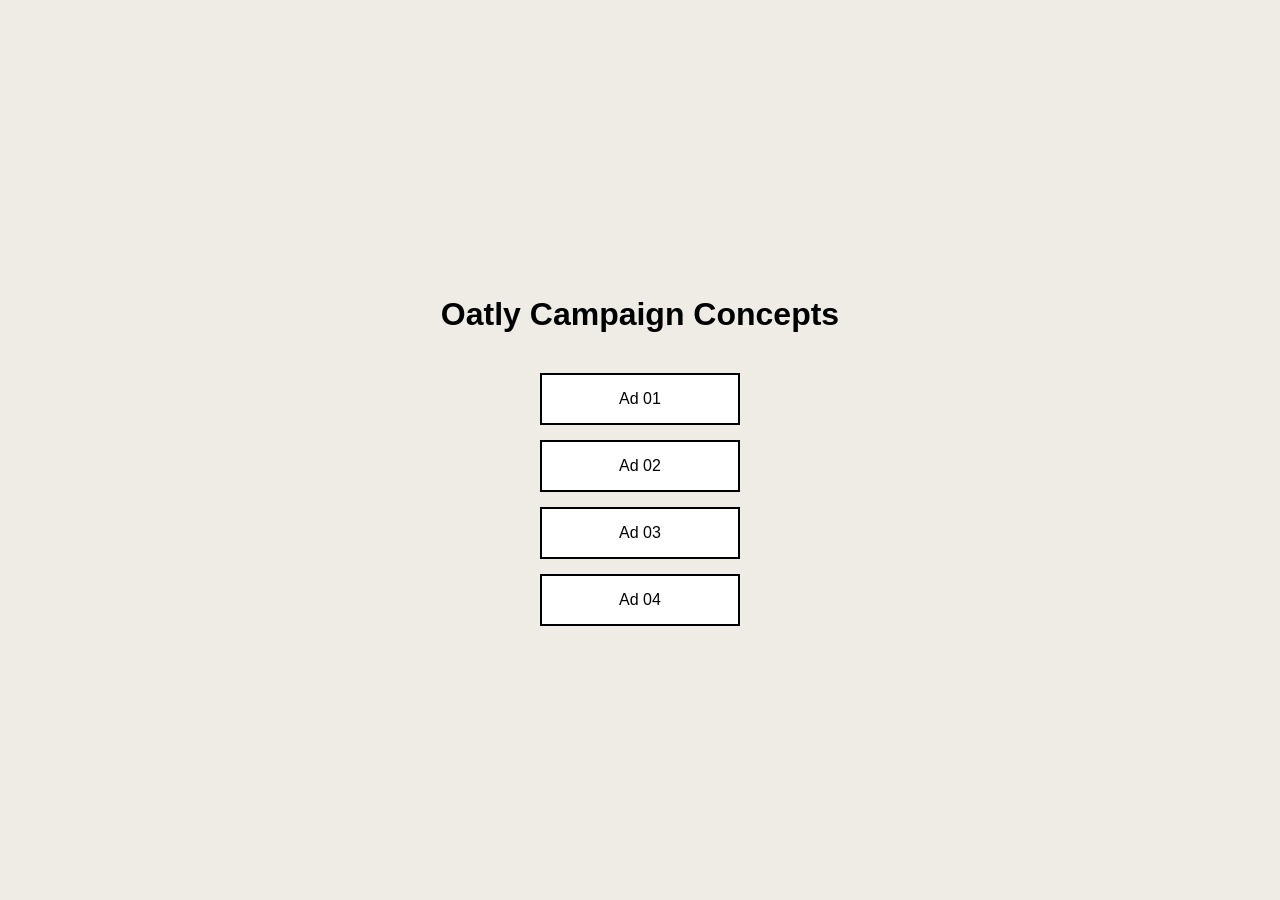
==== index.html @ 4f386b55 "Update index.html" ====
<!DOCTYPE html>
<html lang="en">
<head>
  <meta charset="UTF-8">
  <title>Oatly Campaign</title>

  <style>
    body {
      margin: 0;
      font-family: Arial, sans-serif;
      background: #EFECE6;
      display: flex;
      justify-content: center;
      align-items: center;
      height: 100vh;
    }

    .container {
      text-align: center;
    }

    h1 {
      margin-bottom: 40px;
      font-size: 32px;
    }

    .buttons {
      display: flex;
      flex-direction: column;
      gap: 15px;
    }

    a {
      text-decoration: none;
    }

    button {
      width: 200px;
      padding: 15px;
      font-size: 16px;
      border: 2px solid black;
      background: white;
      cursor: pointer;
      transition: 0.2s;
    }

    button:hover {
      background: black;
      color: white;
    }
  </style>
</head>
<body>

  <div class="container">
    <h1>Oatly Campaign Concepts</h1>

    <div class="buttons">
      <a href="indexes/Ad_01.html"><button>Ad 01</button></a>
      <a href="indexes/Ad_02.html"><button>Ad 02</button></a>
      <a href="indexes/Ad_03.html"><button>Ad 03</button></a>
      <a href="indexes/Ad_04.html"><button>Ad 04</button></a>
    </div>
  </div>

</body>
</html>
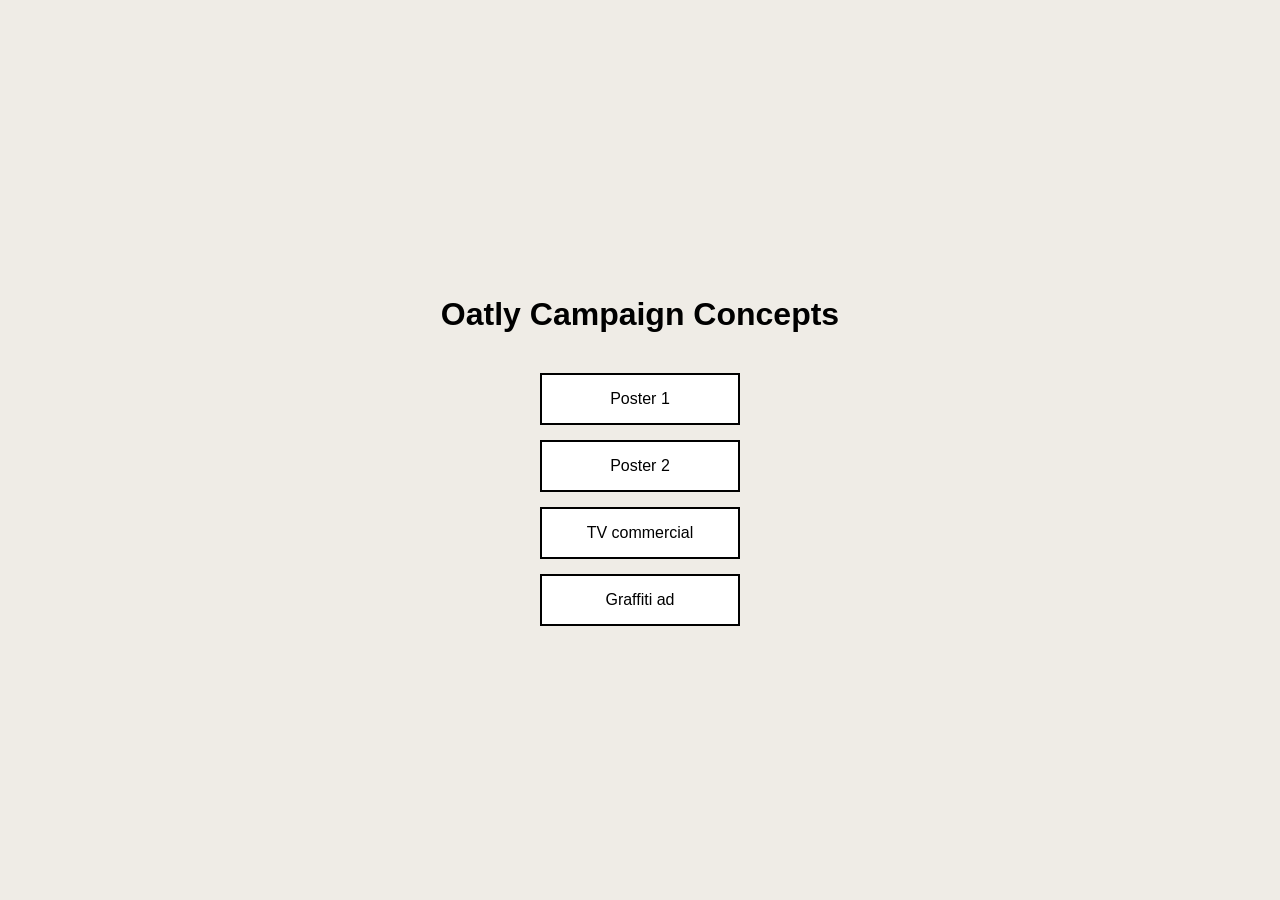
==== commit bb824d57: "Update index.html" ====
--- a/index.html
+++ b/index.html
@@ -56,10 +56,10 @@
     <h1>Oatly Campaign Concepts</h1>
 
     <div class="buttons">
-      <a href="indexes/Ad_01.html"><button>Ad 01</button></a>
-      <a href="indexes/Ad_02.html"><button>Ad 02</button></a>
-      <a href="indexes/Ad_03.html"><button>Ad 03</button></a>
-      <a href="indexes/Ad_04.html"><button>Ad 04</button></a>
+      <a href="indexes/Ad_01.html"><button>Poster 1</button></a>
+      <a href="indexes/Ad_02.html"><button>Poster 2</button></a>
+      <a href="indexes/Ad_03.html"><button>TV commercial</button></a>
+      <a href="indexes/Ad_04.html"><button>Graffiti ad</button></a>
     </div>
   </div>
 
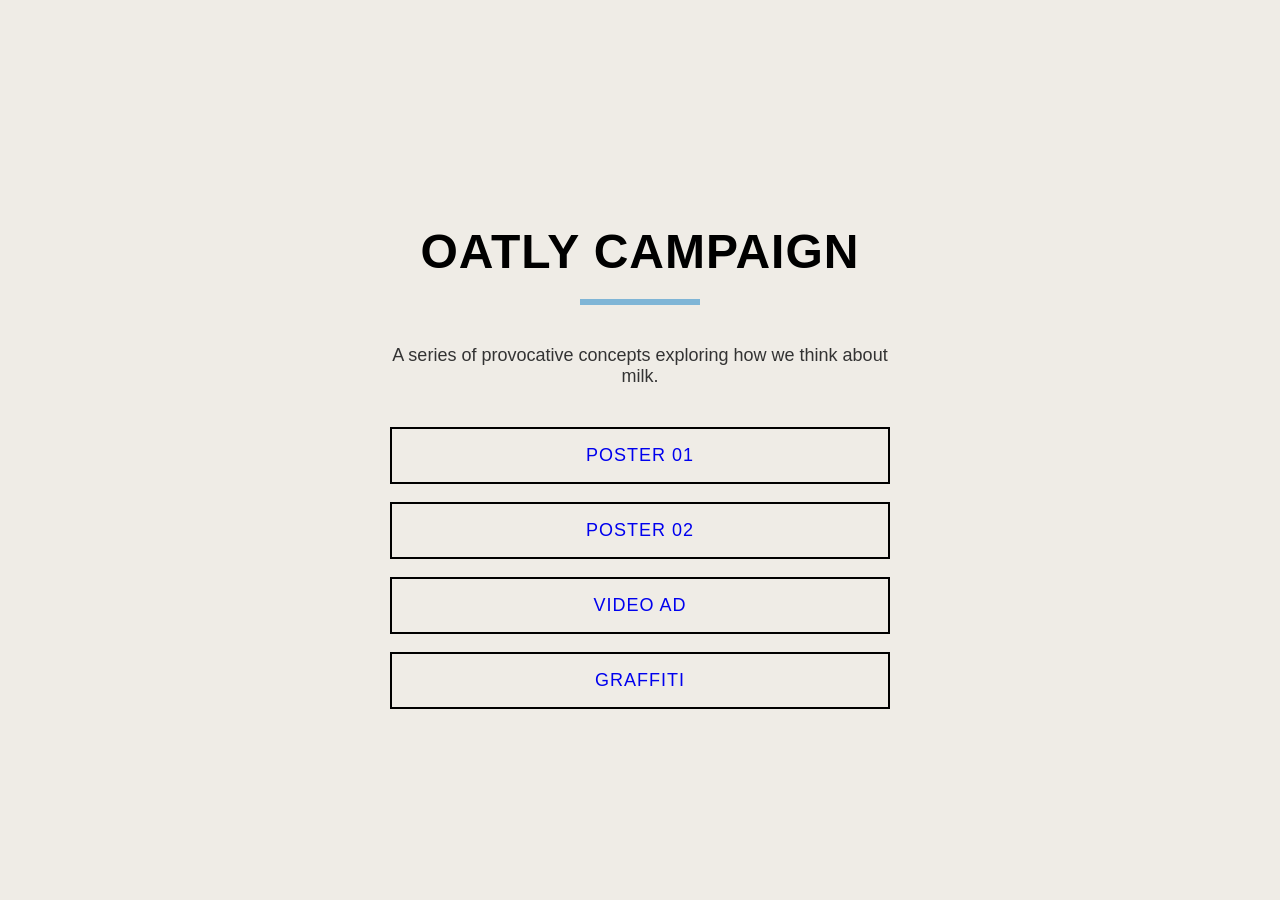
==== commit ad8a8e11: "Update index.html" ====
--- a/index.html
+++ b/index.html
@@ -5,9 +5,19 @@
   <title>Oatly Campaign</title>
 
   <style>
+    @font-face {
+      font-family: "GirdoBlack";
+      src: url("fonts/GirdoBlackPro-Regular.a40bd0fc.woff") format("woff");
+    }
+
+    @font-face {
+      font-family: "FKGrotesk";
+      src: url("fonts/FKGroteskNeue.woff2") format("woff2");
+    }
+
     body {
       margin: 0;
-      font-family: Arial, sans-serif;
+      font-family: "FKGrotesk", Arial, sans-serif;
       background: #EFECE6;
       display: flex;
       justify-content: center;
@@ -17,49 +27,74 @@
 
     .container {
       text-align: center;
+      max-width: 500px;
+      padding: 40px;
     }
 
     h1 {
+      font-family: "GirdoBlack", Arial, sans-serif;
+      font-size: 48px;
+      margin-bottom: 10px;
+      letter-spacing: 1px;
+    }
+
+    .subtitle {
+      font-size: 18px;
       margin-bottom: 40px;
-      font-size: 32px;
+      color: #333;
     }
 
     .buttons {
       display: flex;
       flex-direction: column;
-      gap: 15px;
+      gap: 18px;
     }
 
     a {
       text-decoration: none;
     }
 
-    button {
-      width: 200px;
-      padding: 15px;
-      font-size: 16px;
+    .btn {
+      padding: 16px;
+      font-size: 18px;
       border: 2px solid black;
-      background: white;
+      background: transparent;
+      font-family: "GirdoBlack", Arial, sans-serif;
       cursor: pointer;
       transition: 0.2s;
+      letter-spacing: 1px;
     }
 
-    button:hover {
+    .btn:hover {
       background: black;
-      color: white;
+      color: #EFECE6;
+      transform: translateY(-2px);
+    }
+
+    /* subtle Oatly accent line */
+    .accent {
+      width: 120px;
+      height: 6px;
+      background: #7FB5D6;
+      margin: 20px auto 40px auto;
     }
   </style>
 </head>
 <body>
 
   <div class="container">
-    <h1>Oatly Campaign Concepts</h1>
+    <h1>OATLY CAMPAIGN</h1>
+    <div class="accent"></div>
+
+    <div class="subtitle">
+      A series of provocative concepts exploring how we think about milk.
+    </div>
 
     <div class="buttons">
-      <a href="indexes/Ad_01.html"><button>Poster 1</button></a>
-      <a href="indexes/Ad_02.html"><button>Poster 2</button></a>
-      <a href="indexes/Ad_03.html"><button>TV commercial</button></a>
-      <a href="indexes/Ad_04.html"><button>Graffiti ad</button></a>
+      <a href="indexes/Ad_01.html"><div class="btn">POSTER 01</div></a>
+      <a href="indexes/Ad_02.html"><div class="btn">POSTER 02</div></a>
+      <a href="indexes/Ad_03.html"><div class="btn">VIDEO AD</div></a>
+      <a href="indexes/Ad_04.html"><div class="btn">GRAFFITI</div></a>
     </div>
   </div>
 
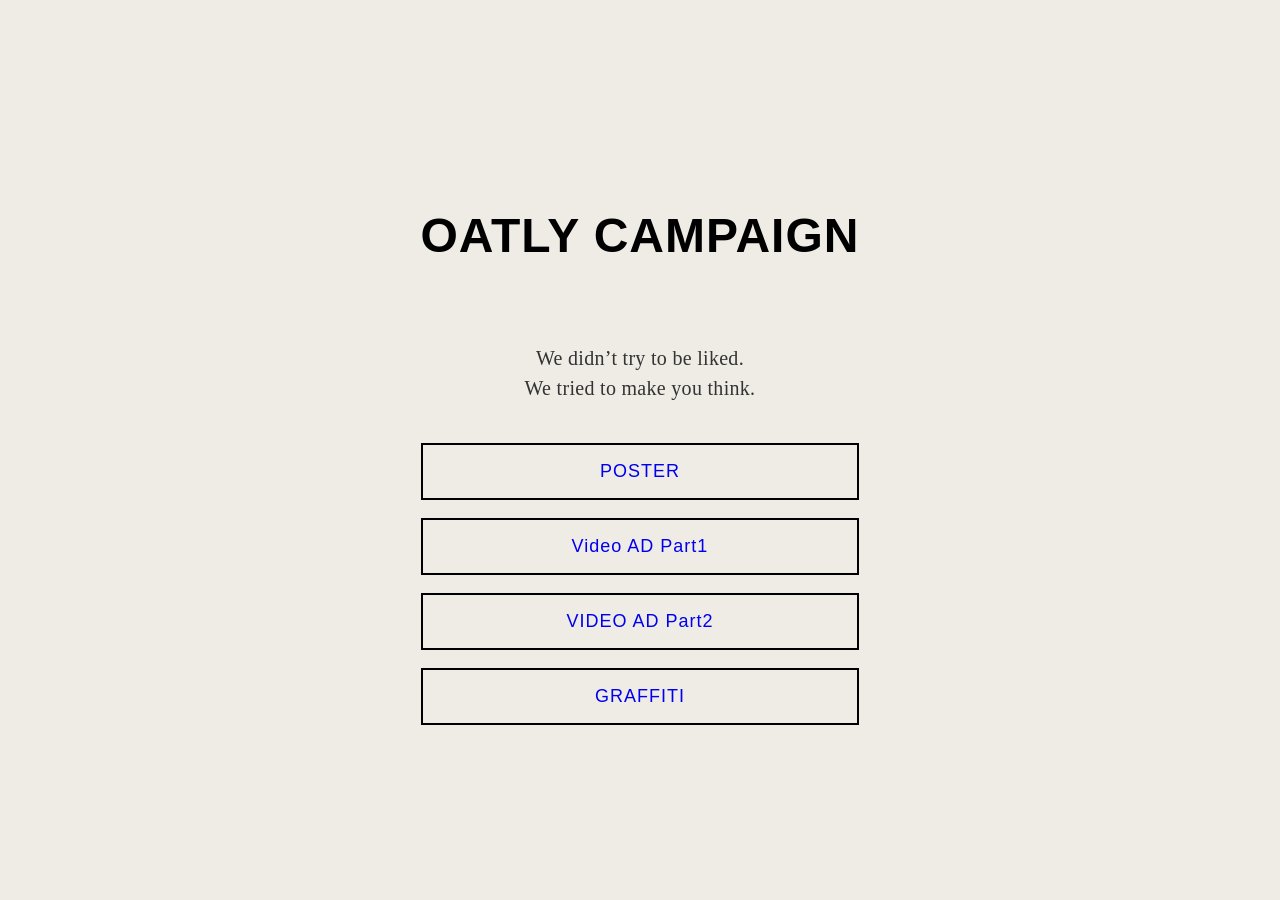
==== commit 4aafae10: "Update index.html" ====
--- a/index.html
+++ b/index.html
@@ -15,6 +15,10 @@
       src: url("fonts/FKGroteskNeue.woff2") format("woff2");
     }
 
+    @font-face {
+  font-family: "BjornSerif";
+  src: url("fonts/BjornSerifPro-Regular.5128ee31.woff") format("woff");
+}
     body {
       margin: 0;
       font-family: "FKGrotesk", Arial, sans-serif;
@@ -37,13 +41,33 @@
       margin-bottom: 10px;
       letter-spacing: 1px;
     }
+    .accent {
+  display: block;
+  width: 80%;
+  max-width: 800px;
+  height: auto;
+  margin: 30px auto 50px auto;
+}
 
-    .subtitle {
-      font-size: 18px;
-      margin-bottom: 40px;
-      color: #333;
-    }
+   .subtitle {
+  font-family: "BjornSerif", serif;
+  font-size: 20px;
+  line-height: 1.5;
+  color: #333;
 
+  max-width: 320px;
+  margin: 0 auto 40px auto;
+
+  letter-spacing: 0.3px;
+}
+
+.subtitle span {
+  display: inline-block;
+}
+
+.subtitle span:nth-child(2) {
+  margin-left: 12px;
+}
     .buttons {
       display: flex;
       flex-direction: column;
@@ -70,30 +94,23 @@
       color: #EFECE6;
       transform: translateY(-2px);
     }
-
-    /* subtle Oatly accent line */
-    .accent {
-      width: 120px;
-      height: 6px;
-      background: #7FB5D6;
-      margin: 20px auto 40px auto;
-    }
   </style>
 </head>
 <body>
 
   <div class="container">
     <h1>OATLY CAMPAIGN</h1>
-    <div class="accent"></div>
+    <img src="png/Pink_line.png" alt="" class="accent">
 
     <div class="subtitle">
-      A series of provocative concepts exploring how we think about milk.
-    </div>
+  <span>We didn’t try to be liked.</span><br>
+  <span>We tried to make you think.</span>
+</div>
 
     <div class="buttons">
-      <a href="indexes/Ad_01.html"><div class="btn">POSTER 01</div></a>
-      <a href="indexes/Ad_02.html"><div class="btn">POSTER 02</div></a>
-      <a href="indexes/Ad_03.html"><div class="btn">VIDEO AD</div></a>
+      <a href="indexes/Ad_01.html"><div class="btn">POSTER</div></a>
+      <a href="indexes/Ad_02.html"><div class="btn">Video AD Part1</div></a>
+      <a href="indexes/Ad_03.html"><div class="btn">VIDEO AD Part2</div></a>
       <a href="indexes/Ad_04.html"><div class="btn">GRAFFITI</div></a>
     </div>
   </div>
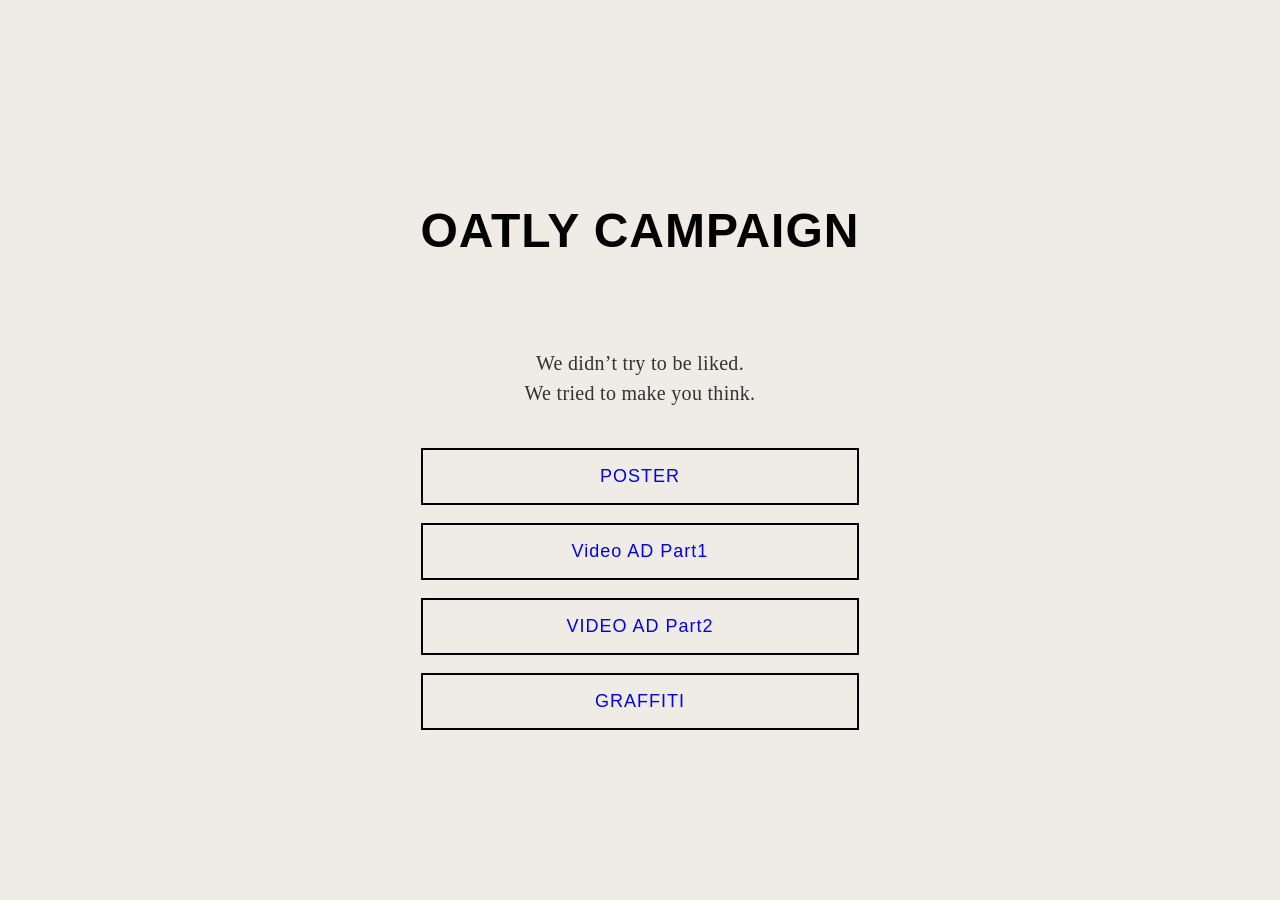
==== commit 0b01177b: "Update index.html" ====
--- a/index.html
+++ b/index.html
@@ -43,10 +43,13 @@
     }
     .accent {
   display: block;
-  width: 80%;
-  max-width: 800px;
+  width: 90%;
+  max-width: 700px;
   height: auto;
-  margin: 30px auto 50px auto;
+  margin: 35px auto 55px auto;
+
+  transform: scaleY(1.6);
+transform-origin: center;
 }
 
    .subtitle {
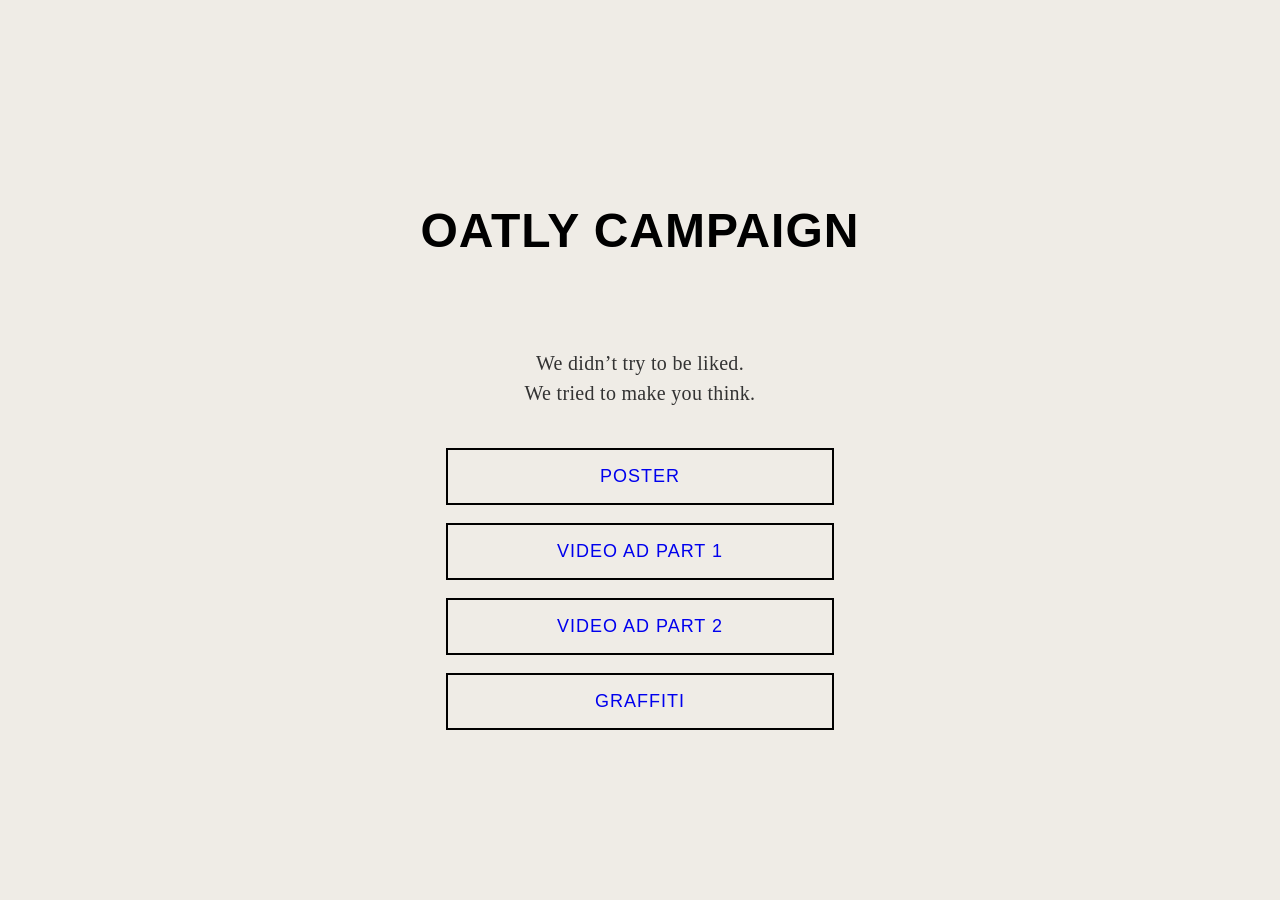
==== commit 6d9e22b8: "Update index.html" ====
--- a/index.html
+++ b/index.html
@@ -16,9 +16,10 @@
     }
 
     @font-face {
-  font-family: "BjornSerif";
-  src: url("fonts/BjornSerifPro-Regular.5128ee31.woff") format("woff");
-}
+      font-family: "BjornSerif";
+      src: url("fonts/BjornSerifPro-Regular.5128ee31.woff") format("woff");
+    }
+
     body {
       margin: 0;
       font-family: "FKGrotesk", Arial, sans-serif;
@@ -41,47 +42,52 @@
       margin-bottom: 10px;
       letter-spacing: 1px;
     }
+
     .accent {
-  display: block;
-  width: 90%;
-  max-width: 700px;
-  height: auto;
-  margin: 35px auto 55px auto;
+      display: block;
+      width: 90%;
+      max-width: 700px;
+      height: auto;
+      margin: 35px auto 55px auto;
+      transform: scaleY(1.6);
+      transform-origin: center;
+    }
 
-  transform: scaleY(1.6);
-transform-origin: center;
-}
+    .subtitle {
+      font-family: "BjornSerif", serif;
+      font-size: 20px;
+      line-height: 1.5;
+      color: #333;
+      max-width: 320px;
+      margin: 0 auto 40px auto;
+      letter-spacing: 0.3px;
+    }
 
-   .subtitle {
-  font-family: "BjornSerif", serif;
-  font-size: 20px;
-  line-height: 1.5;
-  color: #333;
+    .subtitle span {
+      display: inline-block;
+    }
 
-  max-width: 320px;
-  margin: 0 auto 40px auto;
+    .subtitle span:nth-child(2) {
+      margin-left: 12px;
+    }
 
-  letter-spacing: 0.3px;
-}
-
-.subtitle span {
-  display: inline-block;
-}
-
-.subtitle span:nth-child(2) {
-  margin-left: 12px;
-}
     .buttons {
       display: flex;
       flex-direction: column;
+      align-items: center; /* 🔥 THIS centers buttons */
       gap: 18px;
     }
 
     a {
       text-decoration: none;
+      width: 100%;
+      display: flex;
+      justify-content: center; /* 🔥 keeps button centered inside link */
     }
 
     .btn {
+      width: 80%;              /* 🔥 controls width */
+      max-width: 400px;        /* 🔥 prevents being too wide */
       padding: 16px;
       font-size: 18px;
       border: 2px solid black;
@@ -90,6 +96,7 @@
       cursor: pointer;
       transition: 0.2s;
       letter-spacing: 1px;
+      text-align: center;
     }
 
     .btn:hover {
@@ -99,21 +106,23 @@
     }
   </style>
 </head>
+
 <body>
 
   <div class="container">
     <h1>OATLY CAMPAIGN</h1>
+
     <img src="png/Pink_line.png" alt="" class="accent">
 
     <div class="subtitle">
-  <span>We didn’t try to be liked.</span><br>
-  <span>We tried to make you think.</span>
-</div>
+      <span>We didn’t try to be liked.</span><br>
+      <span>We tried to make you think.</span>
+    </div>
 
     <div class="buttons">
       <a href="indexes/Ad_01.html"><div class="btn">POSTER</div></a>
-      <a href="indexes/Ad_02.html"><div class="btn">Video AD Part1</div></a>
-      <a href="indexes/Ad_03.html"><div class="btn">VIDEO AD Part2</div></a>
+      <a href="indexes/Ad_02.html"><div class="btn">VIDEO AD PART 1</div></a>
+      <a href="indexes/Ad_03.html"><div class="btn">VIDEO AD PART 2</div></a>
       <a href="indexes/Ad_04.html"><div class="btn">GRAFFITI</div></a>
     </div>
   </div>
